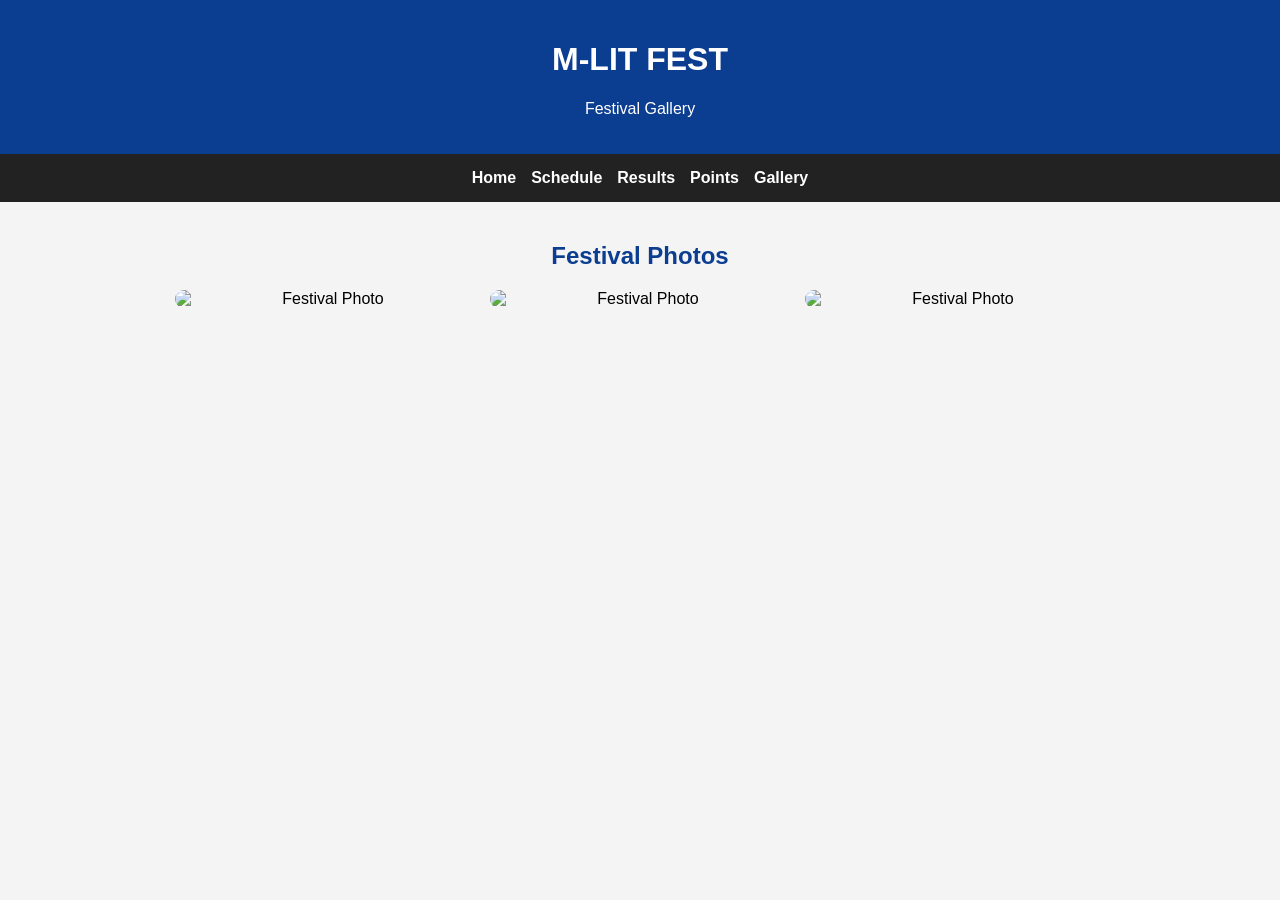
==== gallery.html @ 4025edc3 "Add files via upload" ====
<!DOCTYPE html>
<html lang="en">
<head>
<meta charset="UTF-8">
<meta name="viewport" content="width=device-width, initial-scale=1.0">

<title>Gallery - M-LIT FEST</title>

<link rel="stylesheet" href="style.css">
</head>

<body>

<header>
<h1>M-LIT FEST</h1>
<p>Festival Gallery</p>
</header>

<nav>
<a href="index.html">Home</a>
<a href="schedule.html">Schedule</a>
<a href="results.html">Results</a>
<a href="points.html">Points</a>
<a href="gallery.html">Gallery</a>
</nav>


<section>

<h2>Festival Photos</h2>

<div class="gallery">

<img src="images/photo1.png" alt="Festival Photo">
<img src="images/photo2.png" alt="Festival Photo">
<img src="images/photo3.png" alt="Festival Photo">

</div>

</section>


</body>
</html>
---- style.css ----
body{
    margin:0;
    font-family:Arial,sans-serif;
    background:#f4f4f4;
    text-align:center;
}

header{
    background:#0b3d91;
    color:white;
    padding:20px;
}

nav{
    background:#222;
    padding:15px;
    display:flex;
    justify-content:center;
    flex-wrap:wrap;
    gap:15px;
}

nav a{
    color:white;
    text-decoration:none;
    font-weight:bold;
}

section{
    margin-top:40px;
}

button{
    background:#0b3d91;
    color:white;
    border:none;
    padding:12px 20px;
    margin:10px;
    border-radius:5px;
    font-size:16px;
}
/* Gallery Images */
.gallery{
    display:flex;
    flex-wrap:wrap;
    justify-content:center;
    gap:15px;
}

.gallery img{
    width:90%;
    max-width:300px;
    height:auto;
    object-fit:contain;
    border-radius:10px;
}
table{
    width:90%;
    margin:auto;
    border-collapse:collapse;
    background:white;
}

th, td{
    padding:12px;
    border:1px solid #ccc;
}

th{
    background:#0b3d91;
    color:white;
}
table{
    width:90%;
    margin:auto;
    border-collapse:collapse;
    background:white;
}

th{
    background:#0b3d91;
    color:white;
    padding:12px;
}

td{
    padding:10px;
    border:1px solid #ccc;
}

tr:hover{
    background:#f1f1f1;
}

h2{
    color:#0b3d91;
}
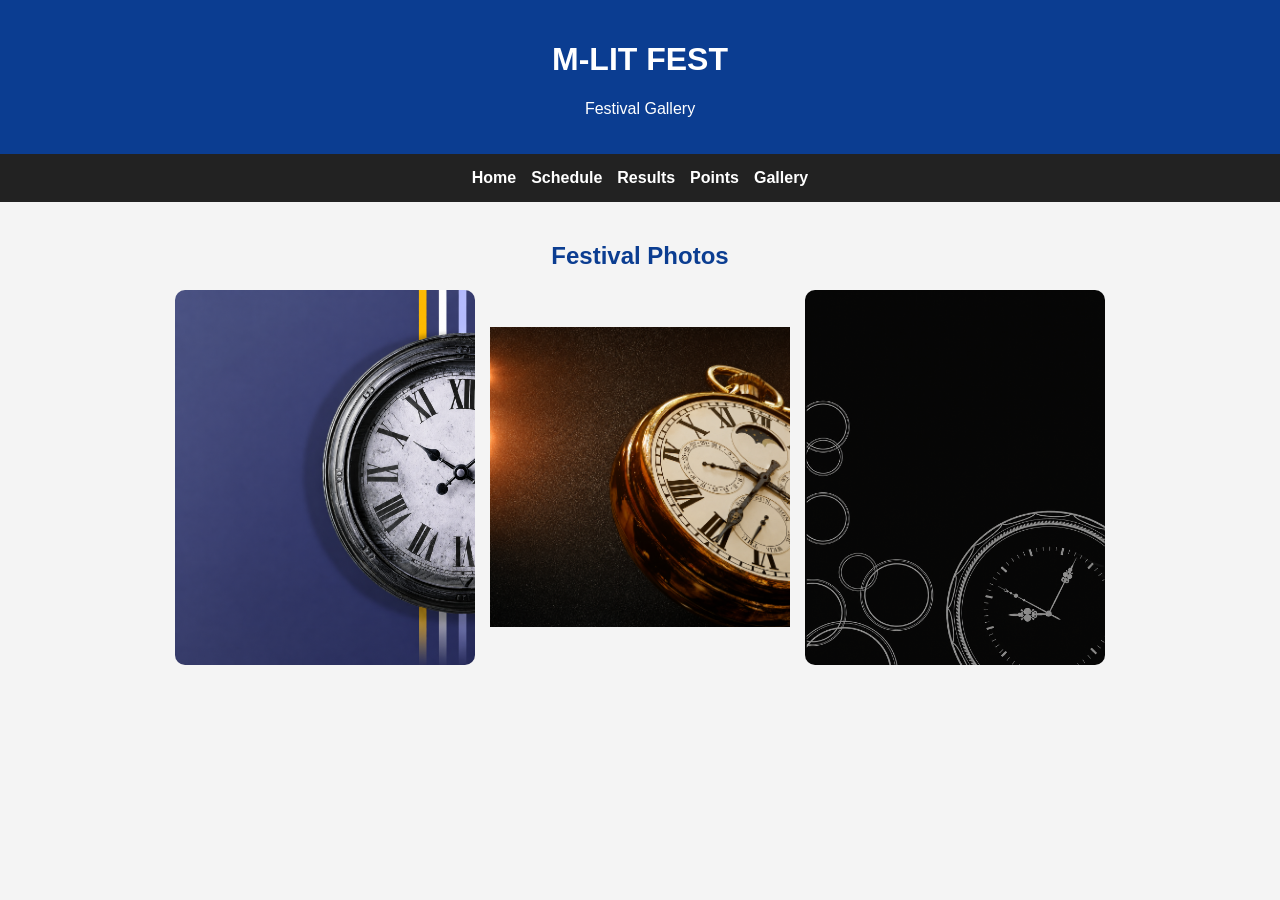
==== commit 6b3ce22e: "Update gallery.html" ====
--- a/gallery.html
+++ b/gallery.html
@@ -31,9 +31,9 @@
 
 <div class="gallery">
 
-<img src="images/photo1.png" alt="Festival Photo">
-<img src="images/photo2.png" alt="Festival Photo">
-<img src="images/photo3.png" alt="Festival Photo">
+<img src="photo1.png" alt="Festival Photo">
+<img src="photo2.png" alt="Festival Photo">
+<img src="photo3.png" alt="Festival Photo">
 
 </div>
 
@@ -41,4 +41,4 @@
 
 
 </body>
-</html>+</html>
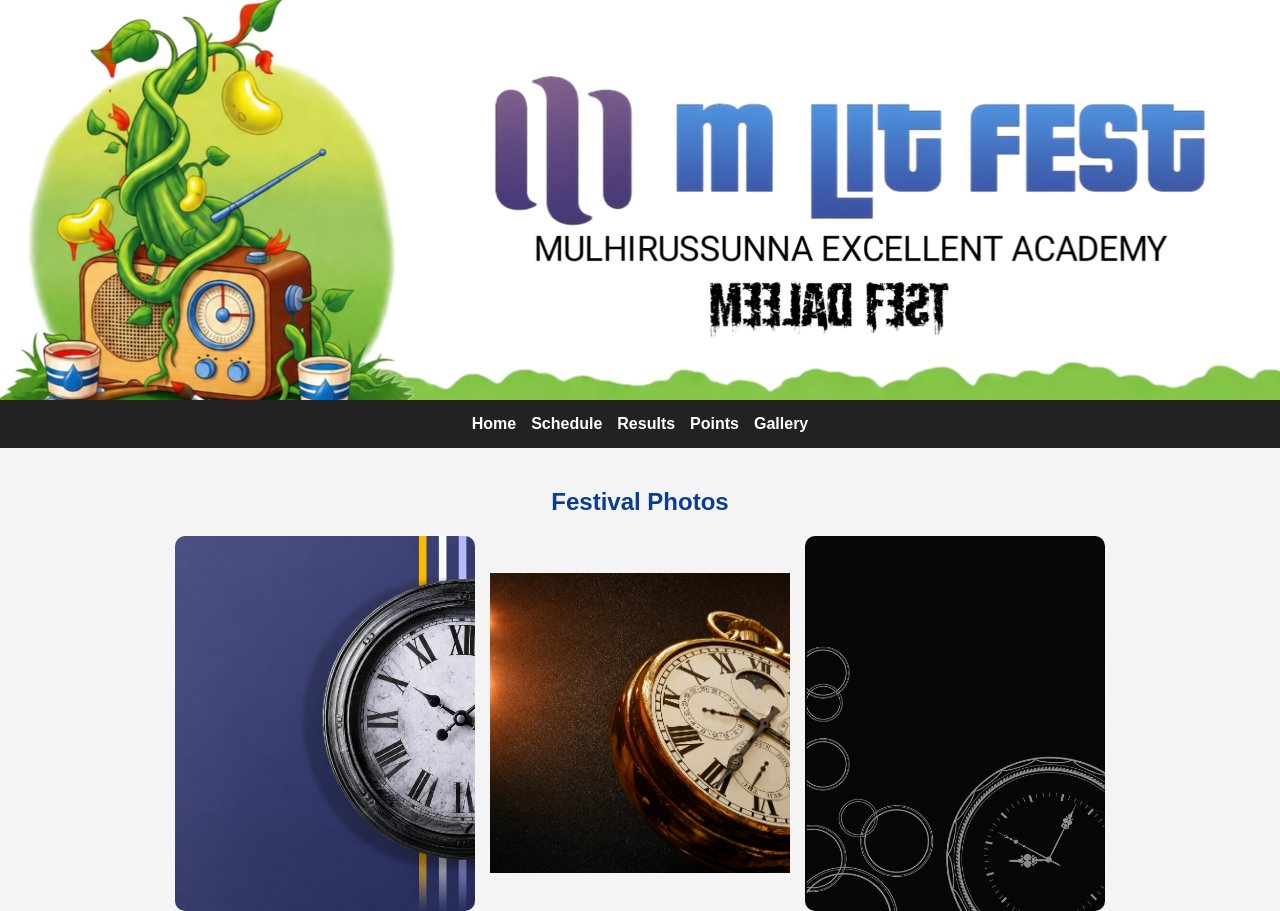
==== commit 7900ec5b: "Update gallery.html" ====
--- a/gallery.html
+++ b/gallery.html
@@ -12,8 +12,7 @@
 <body>
 
 <header>
-<h1>M-LIT FEST</h1>
-<p>Festival Gallery</p>
+    <img src="banner1.jpg" alt="M-LIT FEST Banner" class="banner">
 </header>
 
 <nav>
--- a/style.css
+++ b/style.css
@@ -6,9 +6,8 @@
 }
 
 header{
-    background:#0b3d91;
-    color:white;
-    padding:20px;
+    background:white;
+    padding:0;
 }
 
 nav{
@@ -94,4 +93,9 @@
 
 h2{
     color:#0b3d91;
-}+}
+.banner{
+    width:100%;
+    height:auto;
+    display:block;
+}
